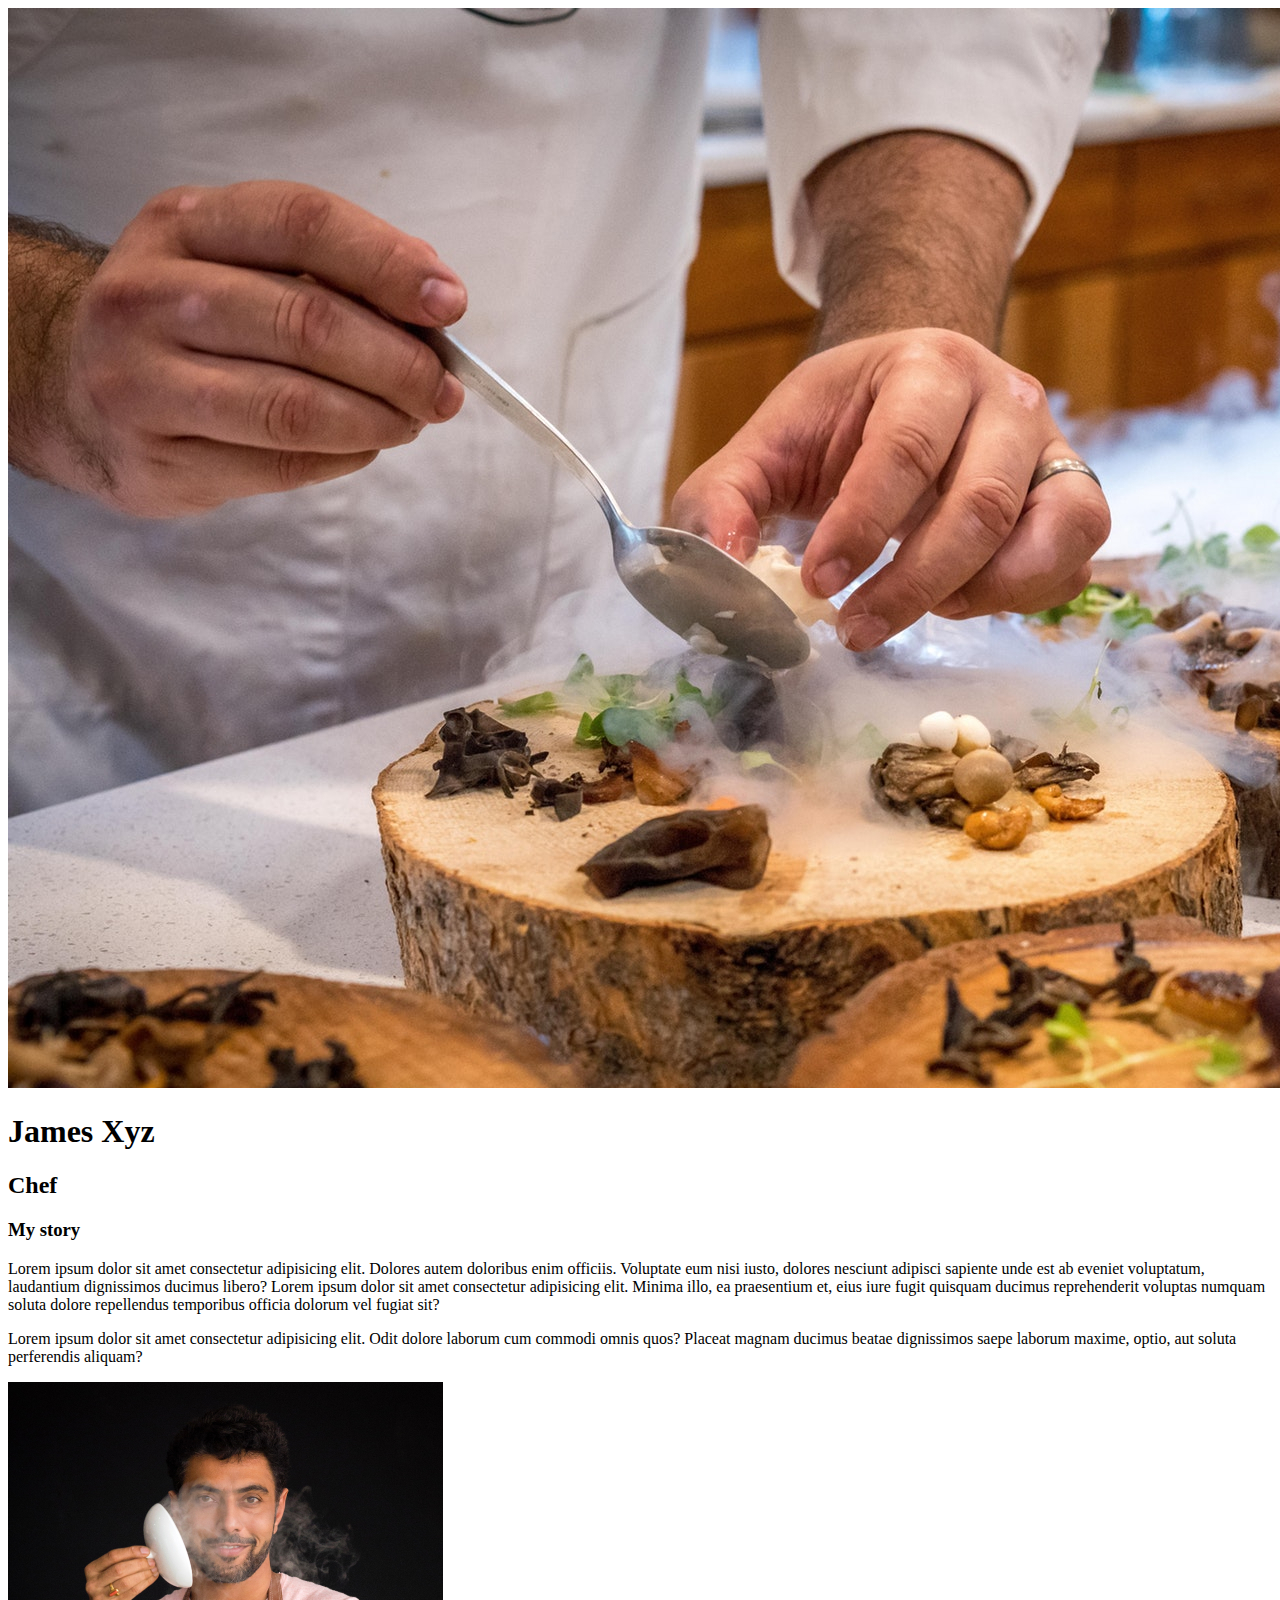
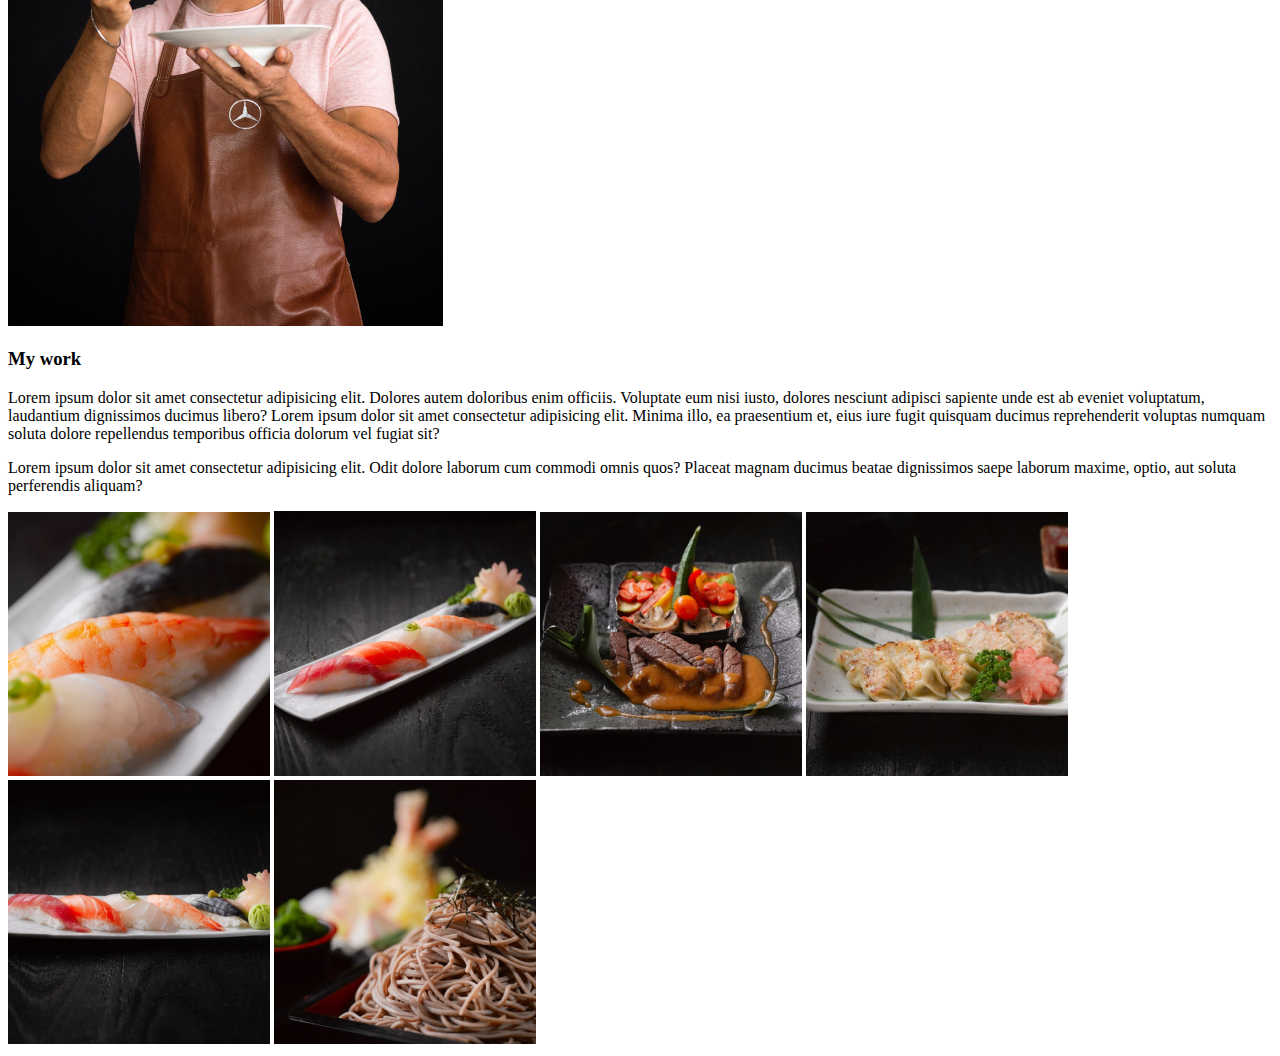
==== Chef.html @ ceedabb6 "git commit -m "Adding the Miniproject"" ====
<!DOCTYPE html>
<html lang="en">
<head>
    <meta charset="UTF-8">
    <meta name="viewport" content="width=device-width, initial-scale=1.0">
    <title>James Xyz</title>
    <link rel="stylesheet" href="devEd.css">
</head>
<body>
    <main>
        <div class="banner">
            <img src="./img/chef-bg.jpg" alt=""/>
            <div class="author">
                <h1>James Xyz</h1>
                <h2>Chef</h2>
            </div>
        </div>
        <div class="story">
            <div class="story-description">
                <h3>My story</h3>
                <p>
                    Lorem ipsum dolor sit amet consectetur adipisicing elit. Dolores autem doloribus enim officiis. Voluptate eum nisi iusto, 
                    dolores nesciunt adipisci sapiente unde est ab eveniet voluptatum, laudantium dignissimos ducimus libero?
                    Lorem ipsum dolor sit amet consectetur adipisicing elit. Minima illo, ea praesentium et, eius iure fugit
                    quisquam ducimus reprehenderit voluptas numquam soluta dolore repellendus temporibus officia dolorum vel fugiat sit?
                </p>
                <p>
                   Lorem ipsum dolor sit amet consectetur adipisicing elit. Odit dolore laborum cum commodi omnis quos? Placeat magnam 
                   ducimus beatae dignissimos saepe laborum maxime, optio, aut soluta perferendis aliquam? 
                </p>
            </div>
            <div class="profile">
                <img src="./img/chef-profile.jpg"/>
            </div>
        </div>
        <div class="my-work">
            <div class="work-description">
                <h3>My work</h3>
                <p>
                    Lorem ipsum dolor sit amet consectetur adipisicing elit. Dolores autem doloribus enim officiis. Voluptate eum nisi iusto, 
                    dolores nesciunt adipisci sapiente unde est ab eveniet voluptatum, laudantium dignissimos ducimus libero?
                    Lorem ipsum dolor sit amet consectetur adipisicing elit. Minima illo, ea praesentium et, eius iure fugit
                    quisquam ducimus reprehenderit voluptas numquam soluta dolore repellendus temporibus officia dolorum vel fugiat sit?
                </p>
                <p>
                   Lorem ipsum dolor sit amet consectetur adipisicing elit. Odit dolore laborum cum commodi omnis quos? Placeat magnam 
                   ducimus beatae dignissimos saepe laborum maxime, optio, aut soluta perferendis aliquam? 
                </p>
            </div>
            <div class="work-gallery">
                <img src="./img/chef-gallery-1.jpg"/>
                <img src="./img/chef-gallery-2.jpg"/>
                <img src="./img/chef-gallery-3.jpg"/>
                <img src="./img/chef-gallery-4.jpg"/>
                <img src="./img/chef-gallery-5.jpg"/>
                <img src="./img/chef-gallery-6.jpg"/>
            </div>
        </div>
    </main>

    
</body>
</html>
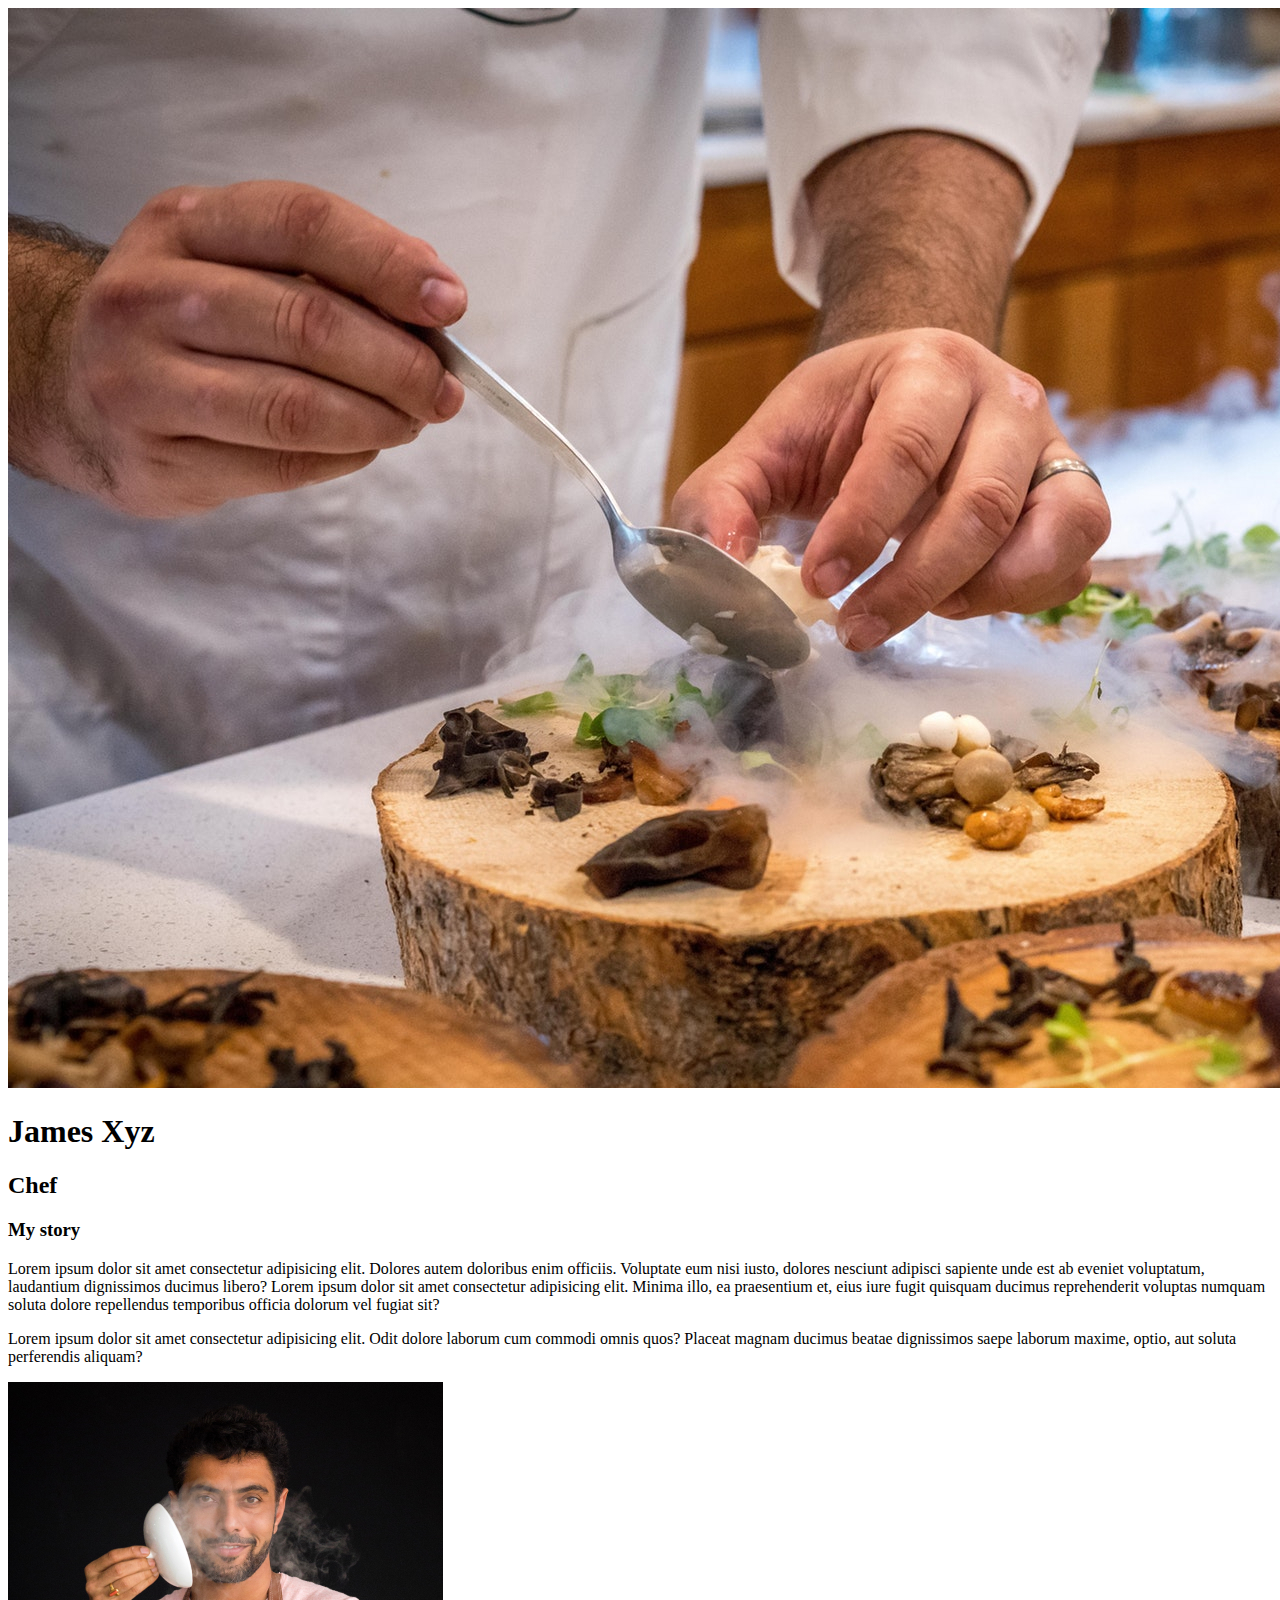
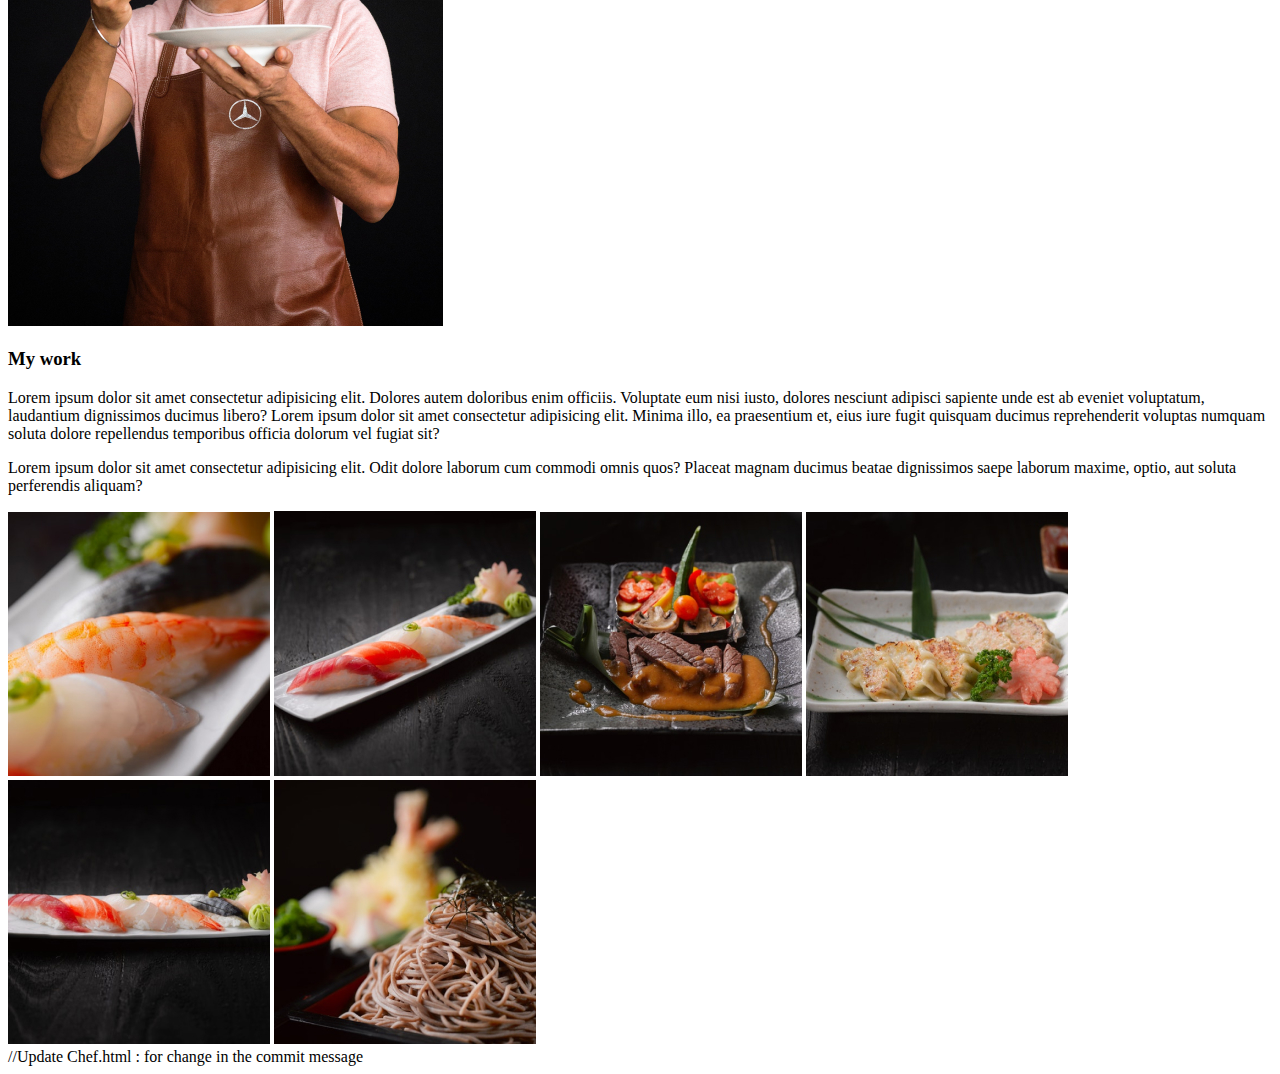
==== commit 3443709d: "Update Chef.html" ====
--- a/Chef.html
+++ b/Chef.html
@@ -57,7 +57,7 @@
             </div>
         </div>
     </main>
-
+//Update Chef.html : for change in the commit message
     
 </body>
-</html>+</html>
